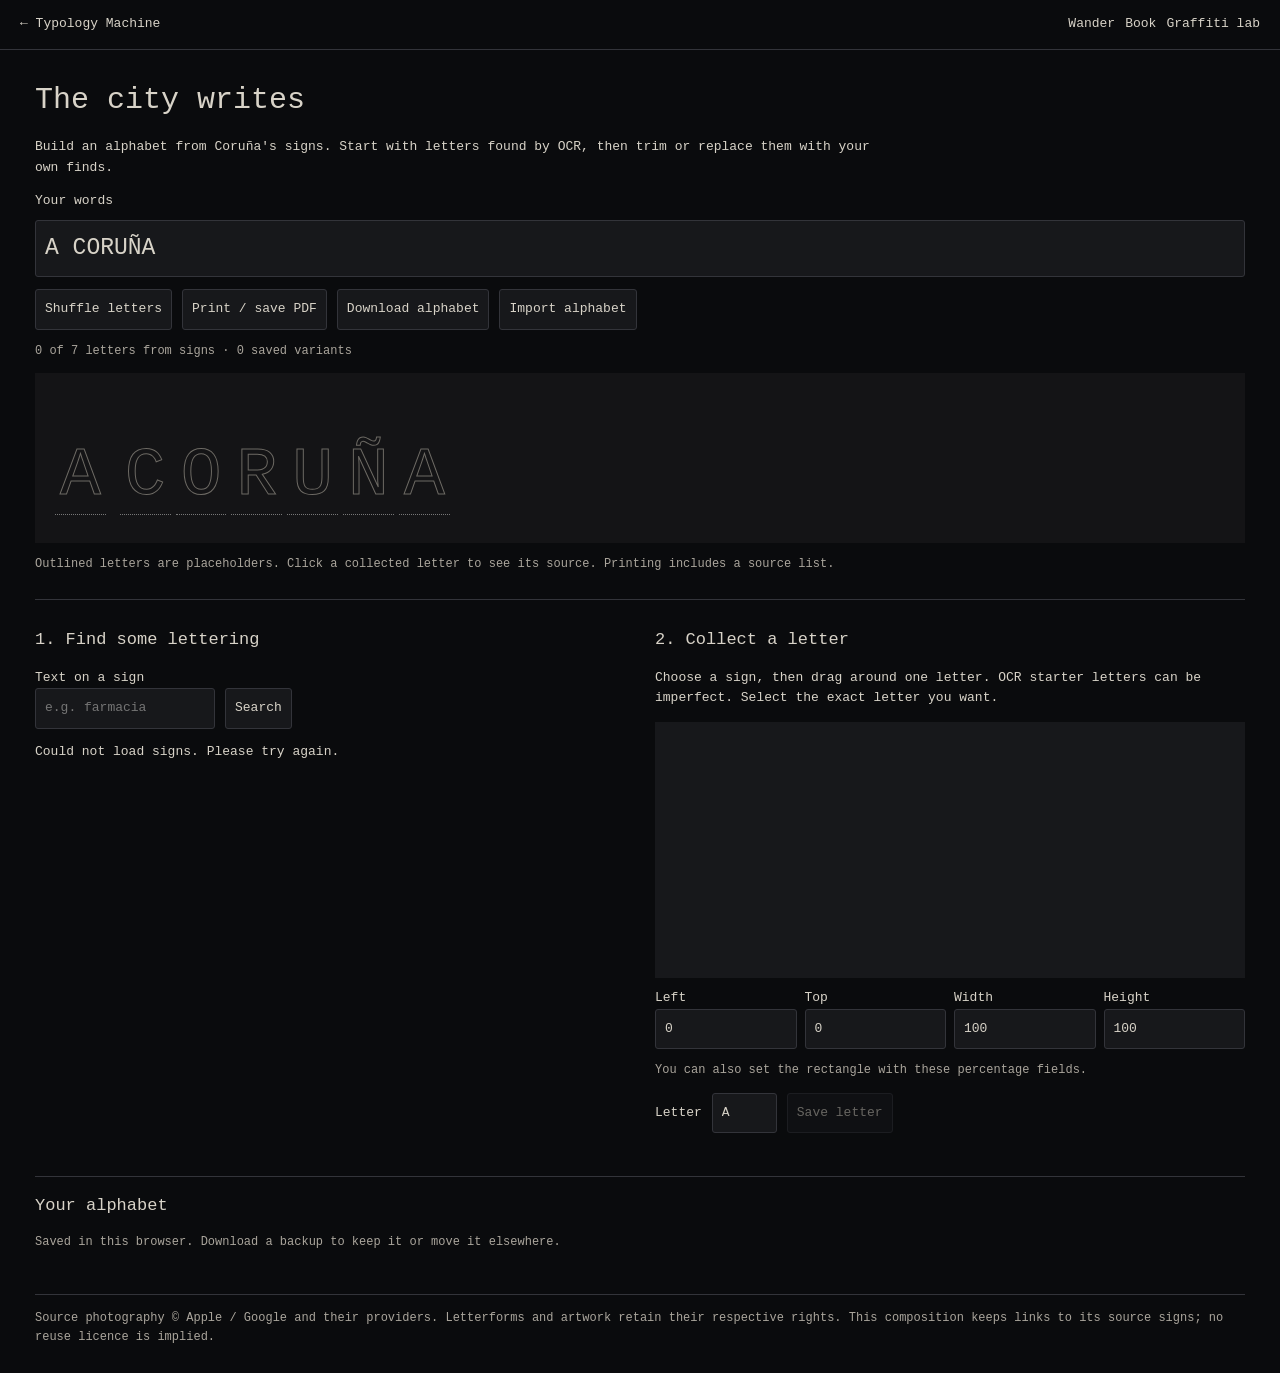
==== site/alphabet.html @ 8d8b2787 "Add aligned visual wandering, street alphabet, printable books and graffiti LoRA" ====
<!doctype html>
<html lang="en"><head><meta charset="utf-8"><meta name="viewport" content="width=device-width,initial-scale=1"><title>Coruña alphabet · Typology Machine</title><link rel="icon" href="favicon.svg" type="image/svg+xml"><link rel="stylesheet" href="alphabet.css?v=a8fb9fb913cc"></head>
<body><header><a href="index.html">← Typology Machine</a><nav aria-label="Experiments"><a href="wander.html">Wander</a><a href="book.html">Book</a><a href="graffiti.html">Graffiti lab</a></nav></header>
<main><h1>The city writes</h1><p>Build an alphabet from Coruña's signs. Start with letters found by OCR, then trim or replace them with your own finds.</p>
<section class="controls" aria-label="Composition"><label for="sentence">Your words</label><input id="sentence" maxlength="160" value="A CORUÑA" autocomplete="off"><div class="actions"><button id="shuffle">Shuffle letters</button><button id="print">Print / save PDF</button><button id="backup">Download alphabet</button><label class="button" for="restore">Import alphabet</label><input id="restore" type="file" accept="application/json" hidden></div></section>
<p id="coverage" role="status"></p><section id="poster" aria-label="Letter composition"></section><p class="note">Outlined letters are placeholders. Click a collected letter to see its source. Printing includes a source list.</p>
<section class="workbench"><div><h2>1. Find some lettering</h2><form id="search-form"><label for="search">Text on a sign</label><div class="search"><input id="search" placeholder="e.g. farmacia" maxlength="200"><button>Search</button></div></form><p id="search-status" role="status"></p><div id="results"></div><button id="more" hidden>More signs</button></div>
<div><h2>2. Collect a letter</h2><p id="crop-help">Choose a sign, then drag around one letter. OCR starter letters can be imperfect. Select the exact letter you want.</p><div id="editor-wrap"><canvas id="editor" width="600" height="260" aria-label="Select a letter in the sign" tabindex="0"></canvas></div><div class="coordinates" aria-label="Selection in percent"><label>Left <input id="left" type="number" min="0" max="99" value="0"></label><label>Top <input id="top" type="number" min="0" max="99" value="0"></label><label>Width <input id="width" type="number" min="1" max="100" value="100"></label><label>Height <input id="height" type="number" min="1" max="100" value="100"></label></div><p class="note">You can also set the rectangle with these percentage fields.</p><div class="search"><label for="letter">Letter</label><input id="letter" maxlength="2" value="A" aria-label="Letter to save"><button id="save" disabled>Save letter</button></div><p id="save-status" role="status"></p><a id="source" hidden target="_blank" rel="noopener">View original source</a></div></section>
<section class="collection"><h2>Your alphabet</h2><p class="note">Saved in this browser. Download a backup to keep it or move it elsewhere.</p><div id="collection"></div></section>
<footer>Source photography © Apple / Google and their providers. Letterforms and artwork retain their respective rights. This composition keeps links to its source signs; no reuse licence is implied.</footer><ol id="print-sources"></ol></main><script src="alphabet.js?v=7a2cc4c3ecc9"></script></body></html>
---- site/alphabet.css ----
:root{color-scheme:dark;font-family:ui-monospace,SFMono-Regular,Menlo,monospace;color:#d8d3c8;background:#0a0b0d;--line:#33343a;--accent:#d79a3a}*{box-sizing:border-box}body{margin:0;font-size:13px;line-height:1.6}header{padding:14px 20px;border-bottom:1px solid var(--line);display:flex;justify-content:space-between;gap:20px;flex-wrap:wrap}nav,.actions,.search{display:flex;gap:10px;align-items:center;flex-wrap:wrap}a{color:inherit}header a{text-decoration:none}main{max-width:1250px;margin:auto;padding:26px 20px}h1{font-size:30px;font-weight:400;margin:0}h2{font-size:17px;font-weight:400}p{max-width:850px}input,button,.button{font:inherit;background:#17181b;color:inherit;border:1px solid var(--line);padding:9px;border-radius:3px}button,.button{cursor:pointer}button:hover,.button:hover{border-color:var(--accent)}button:disabled{opacity:.45;cursor:default}button:focus-visible,input:focus-visible,a:focus-visible,.button:focus-visible{outline:2px solid var(--accent);outline-offset:3px}label{display:block}#sentence{width:100%;font-size:23px;margin:8px 0 12px}.note,footer,#coverage{color:#aaa59c;font-size:12px}.workbench{display:grid;grid-template-columns:1fr 1fr;gap:30px;border-top:1px solid var(--line);margin-top:25px;padding-top:12px}#poster{display:flex;flex-wrap:wrap;gap:14px;padding:28px 20px;min-height:170px;background:#141416;align-items:flex-end}.word{display:flex;gap:5px;align-items:flex-end;flex-wrap:wrap}.glyph{display:inline-flex;align-items:center;justify-content:center;height:92px;min-width:36px;max-width:150px;border:0;padding:0;background:none}.glyph img{height:92px;max-width:150px;object-fit:contain}.placeholder{font-size:68px;color:transparent;-webkit-text-stroke:1px #6d6a64;line-height:1.1;padding:0 5px;border-bottom:1px dotted #777}#results{display:grid;grid-template-columns:repeat(3,1fr);gap:8px;margin:14px 0;max-height:470px;overflow:auto}.sign{min-width:0;padding:5px;overflow:hidden}.sign img{width:100%;height:85px;object-fit:contain}.sign span{display:block;overflow:hidden;text-overflow:ellipsis;white-space:nowrap;font-size:11px}#editor-wrap{background:#17181b;min-height:100px;display:flex;align-items:center;justify-content:center}#editor{display:block;max-width:100%;height:auto;touch-action:none;cursor:crosshair}.coordinates{display:grid;grid-template-columns:repeat(4,1fr);gap:8px;margin-top:10px}.coordinates input{width:100%}#letter{width:65px}.collection{border-top:1px solid var(--line);margin-top:30px}#collection{display:flex;gap:10px;flex-wrap:wrap}.saved{display:grid;grid-template-columns:auto auto;align-items:center;gap:8px;padding:8px;background:#17181b}.saved img{width:40px;height:48px;object-fit:contain}.saved button{padding:3px 7px;font-size:11px}footer{border-top:1px solid var(--line);margin-top:30px;padding-top:14px}#print-sources{display:none}[hidden]{display:none!important}@media(max-width:720px){.workbench{grid-template-columns:1fr}.glyph,.glyph img{height:65px}.placeholder{font-size:48px}#poster{padding:18px 10px;gap:12px}main{padding:20px 14px}.coordinates{gap:5px}}@media print{:root{color-scheme:light;color:#111;background:white}header,.controls,.workbench,.collection,.note,#coverage{display:none}main{max-width:none;padding:0}#poster{background:white;padding:35px 0}.placeholder{-webkit-text-stroke:1px #777}#print-sources{display:block;overflow-wrap:anywhere;font-size:9px}footer{font-size:9px;color:#333}h1{font-size:20px}body{print-color-adjust:exact;-webkit-print-color-adjust:exact}}
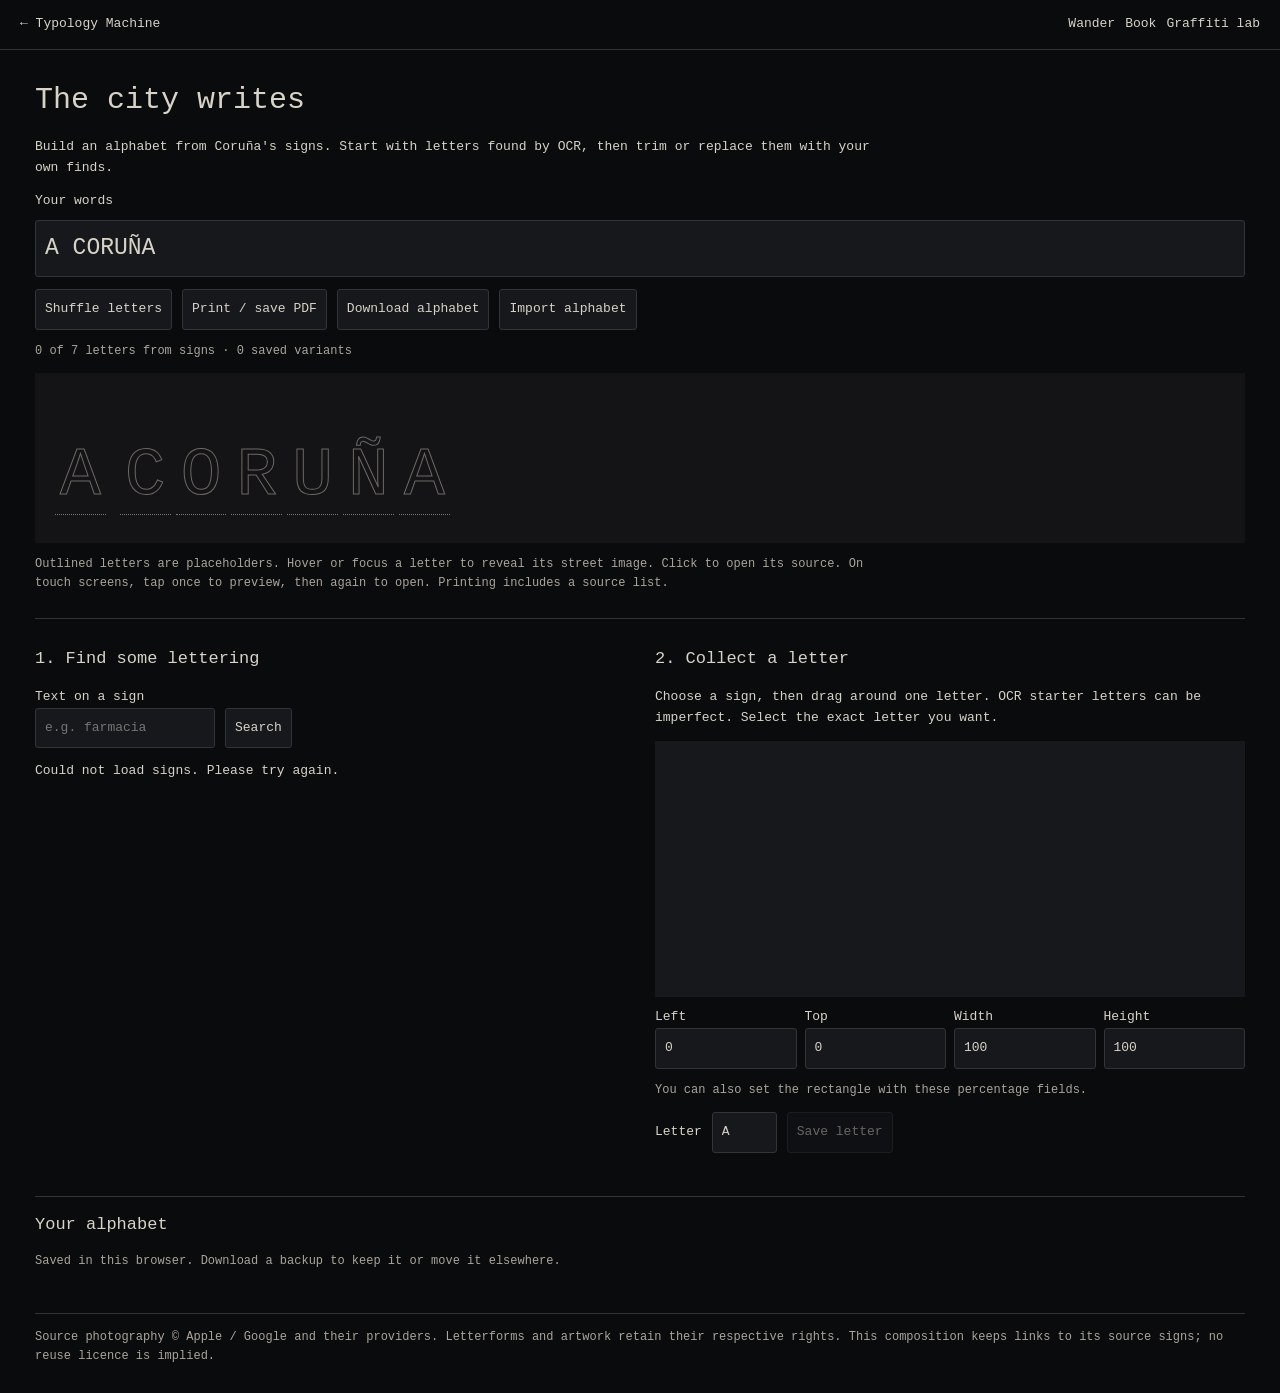
==== commit ce8aae76: "Reveal street photos behind alphabet letters on hover and focus" ====
--- a/site/alphabet.html
+++ b/site/alphabet.html
@@ -1,10 +1,10 @@
 <!doctype html>
-<html lang="en"><head><meta charset="utf-8"><meta name="viewport" content="width=device-width,initial-scale=1"><title>Coruña alphabet · Typology Machine</title><link rel="icon" href="favicon.svg" type="image/svg+xml"><link rel="stylesheet" href="alphabet.css?v=a8fb9fb913cc"></head>
+<html lang="en"><head><meta charset="utf-8"><meta name="viewport" content="width=device-width,initial-scale=1"><title>Coruña alphabet · Typology Machine</title><link rel="icon" href="favicon.svg" type="image/svg+xml"><link rel="stylesheet" href="alphabet.css?v=14a13faf9457"></head>
 <body><header><a href="index.html">← Typology Machine</a><nav aria-label="Experiments"><a href="wander.html">Wander</a><a href="book.html">Book</a><a href="graffiti.html">Graffiti lab</a></nav></header>
 <main><h1>The city writes</h1><p>Build an alphabet from Coruña's signs. Start with letters found by OCR, then trim or replace them with your own finds.</p>
-<section class="controls" aria-label="Composition"><label for="sentence">Your words</label><input id="sentence" maxlength="160" value="A CORUÑA" autocomplete="off"><div class="actions"><button id="shuffle">Shuffle letters</button><button id="print">Print / save PDF</button><button id="backup">Download alphabet</button><label class="button" for="restore">Import alphabet</label><input id="restore" type="file" accept="application/json" hidden></div></section>
-<p id="coverage" role="status"></p><section id="poster" aria-label="Letter composition"></section><p class="note">Outlined letters are placeholders. Click a collected letter to see its source. Printing includes a source list.</p>
+<section class="controls" aria-label="Composition"><label for="sentence">Your words</label><input id="sentence" maxlength="160" value="A CORUÑA" autocomplete="off"><div class="actions"><button id="shuffle">Shuffle letters</button><button id="print">Print / save PDF</button><button id="backup">Download alphabet</button><button id="add-starter" hidden>Add new starter letters</button><label class="button" for="restore">Import alphabet</label><input id="restore" type="file" accept="application/json" hidden></div></section>
+<p id="coverage" role="status"></p><section id="poster" aria-label="Letter composition"></section><p class="note">Outlined letters are placeholders. Hover or focus a letter to reveal its street image. Click to open its source. On touch screens, tap once to preview, then again to open. Printing includes a source list.</p>
 <section class="workbench"><div><h2>1. Find some lettering</h2><form id="search-form"><label for="search">Text on a sign</label><div class="search"><input id="search" placeholder="e.g. farmacia" maxlength="200"><button>Search</button></div></form><p id="search-status" role="status"></p><div id="results"></div><button id="more" hidden>More signs</button></div>
 <div><h2>2. Collect a letter</h2><p id="crop-help">Choose a sign, then drag around one letter. OCR starter letters can be imperfect. Select the exact letter you want.</p><div id="editor-wrap"><canvas id="editor" width="600" height="260" aria-label="Select a letter in the sign" tabindex="0"></canvas></div><div class="coordinates" aria-label="Selection in percent"><label>Left <input id="left" type="number" min="0" max="99" value="0"></label><label>Top <input id="top" type="number" min="0" max="99" value="0"></label><label>Width <input id="width" type="number" min="1" max="100" value="100"></label><label>Height <input id="height" type="number" min="1" max="100" value="100"></label></div><p class="note">You can also set the rectangle with these percentage fields.</p><div class="search"><label for="letter">Letter</label><input id="letter" maxlength="2" value="A" aria-label="Letter to save"><button id="save" disabled>Save letter</button></div><p id="save-status" role="status"></p><a id="source" hidden target="_blank" rel="noopener">View original source</a></div></section>
 <section class="collection"><h2>Your alphabet</h2><p class="note">Saved in this browser. Download a backup to keep it or move it elsewhere.</p><div id="collection"></div></section>
-<footer>Source photography © Apple / Google and their providers. Letterforms and artwork retain their respective rights. This composition keeps links to its source signs; no reuse licence is implied.</footer><ol id="print-sources"></ol></main><script src="alphabet.js?v=7a2cc4c3ecc9"></script></body></html>
+<footer>Source photography © Apple / Google and their providers. Letterforms and artwork retain their respective rights. This composition keeps links to its source signs; no reuse licence is implied.</footer><ol id="print-sources"></ol></main><div id="letter-context" hidden><img id="letter-context-image" alt=""><span id="letter-context-caption"></span><button id="letter-context-close" type="button" aria-label="Close street image preview">Close preview</button></div><script src="alphabet.js?v=937fa5d6d80b"></script></body></html>
--- a/site/alphabet.css
+++ b/site/alphabet.css
@@ -1 +1,3 @@
 :root{color-scheme:dark;font-family:ui-monospace,SFMono-Regular,Menlo,monospace;color:#d8d3c8;background:#0a0b0d;--line:#33343a;--accent:#d79a3a}*{box-sizing:border-box}body{margin:0;font-size:13px;line-height:1.6}header{padding:14px 20px;border-bottom:1px solid var(--line);display:flex;justify-content:space-between;gap:20px;flex-wrap:wrap}nav,.actions,.search{display:flex;gap:10px;align-items:center;flex-wrap:wrap}a{color:inherit}header a{text-decoration:none}main{max-width:1250px;margin:auto;padding:26px 20px}h1{font-size:30px;font-weight:400;margin:0}h2{font-size:17px;font-weight:400}p{max-width:850px}input,button,.button{font:inherit;background:#17181b;color:inherit;border:1px solid var(--line);padding:9px;border-radius:3px}button,.button{cursor:pointer}button:hover,.button:hover{border-color:var(--accent)}button:disabled{opacity:.45;cursor:default}button:focus-visible,input:focus-visible,a:focus-visible,.button:focus-visible{outline:2px solid var(--accent);outline-offset:3px}label{display:block}#sentence{width:100%;font-size:23px;margin:8px 0 12px}.note,footer,#coverage{color:#aaa59c;font-size:12px}.workbench{display:grid;grid-template-columns:1fr 1fr;gap:30px;border-top:1px solid var(--line);margin-top:25px;padding-top:12px}#poster{display:flex;flex-wrap:wrap;gap:14px;padding:28px 20px;min-height:170px;background:#141416;align-items:flex-end}.word{display:flex;gap:5px;align-items:flex-end;flex-wrap:wrap}.glyph{display:inline-flex;align-items:center;justify-content:center;height:92px;min-width:36px;max-width:150px;border:0;padding:0;background:none}.glyph img{height:92px;max-width:150px;object-fit:contain}.placeholder{font-size:68px;color:transparent;-webkit-text-stroke:1px #6d6a64;line-height:1.1;padding:0 5px;border-bottom:1px dotted #777}#results{display:grid;grid-template-columns:repeat(3,1fr);gap:8px;margin:14px 0;max-height:470px;overflow:auto}.sign{min-width:0;padding:5px;overflow:hidden}.sign img{width:100%;height:85px;object-fit:contain}.sign span{display:block;overflow:hidden;text-overflow:ellipsis;white-space:nowrap;font-size:11px}#editor-wrap{background:#17181b;min-height:100px;display:flex;align-items:center;justify-content:center}#editor{display:block;max-width:100%;height:auto;touch-action:none;cursor:crosshair}.coordinates{display:grid;grid-template-columns:repeat(4,1fr);gap:8px;margin-top:10px}.coordinates input{width:100%}#letter{width:65px}.collection{border-top:1px solid var(--line);margin-top:30px}#collection{display:flex;gap:10px;flex-wrap:wrap}.saved{display:grid;grid-template-columns:auto auto;align-items:center;gap:8px;padding:8px;background:#17181b}.saved img{width:40px;height:48px;object-fit:contain}.saved button{padding:3px 7px;font-size:11px}footer{border-top:1px solid var(--line);margin-top:30px;padding-top:14px}#print-sources{display:none}[hidden]{display:none!important}@media(max-width:720px){.workbench{grid-template-columns:1fr}.glyph,.glyph img{height:65px}.placeholder{font-size:48px}#poster{padding:18px 10px;gap:12px}main{padding:20px 14px}.coordinates{gap:5px}}@media print{:root{color-scheme:light;color:#111;background:white}header,.controls,.workbench,.collection,.note,#coverage{display:none}main{max-width:none;padding:0}#poster{background:white;padding:35px 0}.placeholder{-webkit-text-stroke:1px #777}#print-sources{display:block;overflow-wrap:anywhere;font-size:9px}footer{font-size:9px;color:#333}h1{font-size:20px}body{print-color-adjust:exact;-webkit-print-color-adjust:exact}}
+
+#letter-context{position:fixed;inset:0;overflow:hidden;z-index:50;background:#0a0b0de8;pointer-events:none}#letter-context-image{position:absolute;max-width:none;max-height:none;object-fit:fill}#letter-context-caption{position:absolute;bottom:18px;left:18px;max-width:calc(100% - 36px);padding:6px 9px;background:#0a0b0dd9;color:#eee;font-size:12px}#letter-context-close{position:absolute;top:14px;right:14px;pointer-events:auto;background:#0a0b0de8}.glyph.previewing{position:relative;z-index:52;outline:2px solid var(--accent);outline-offset:3px}@media print{#letter-context{display:none!important}.glyph.previewing{outline:0}}
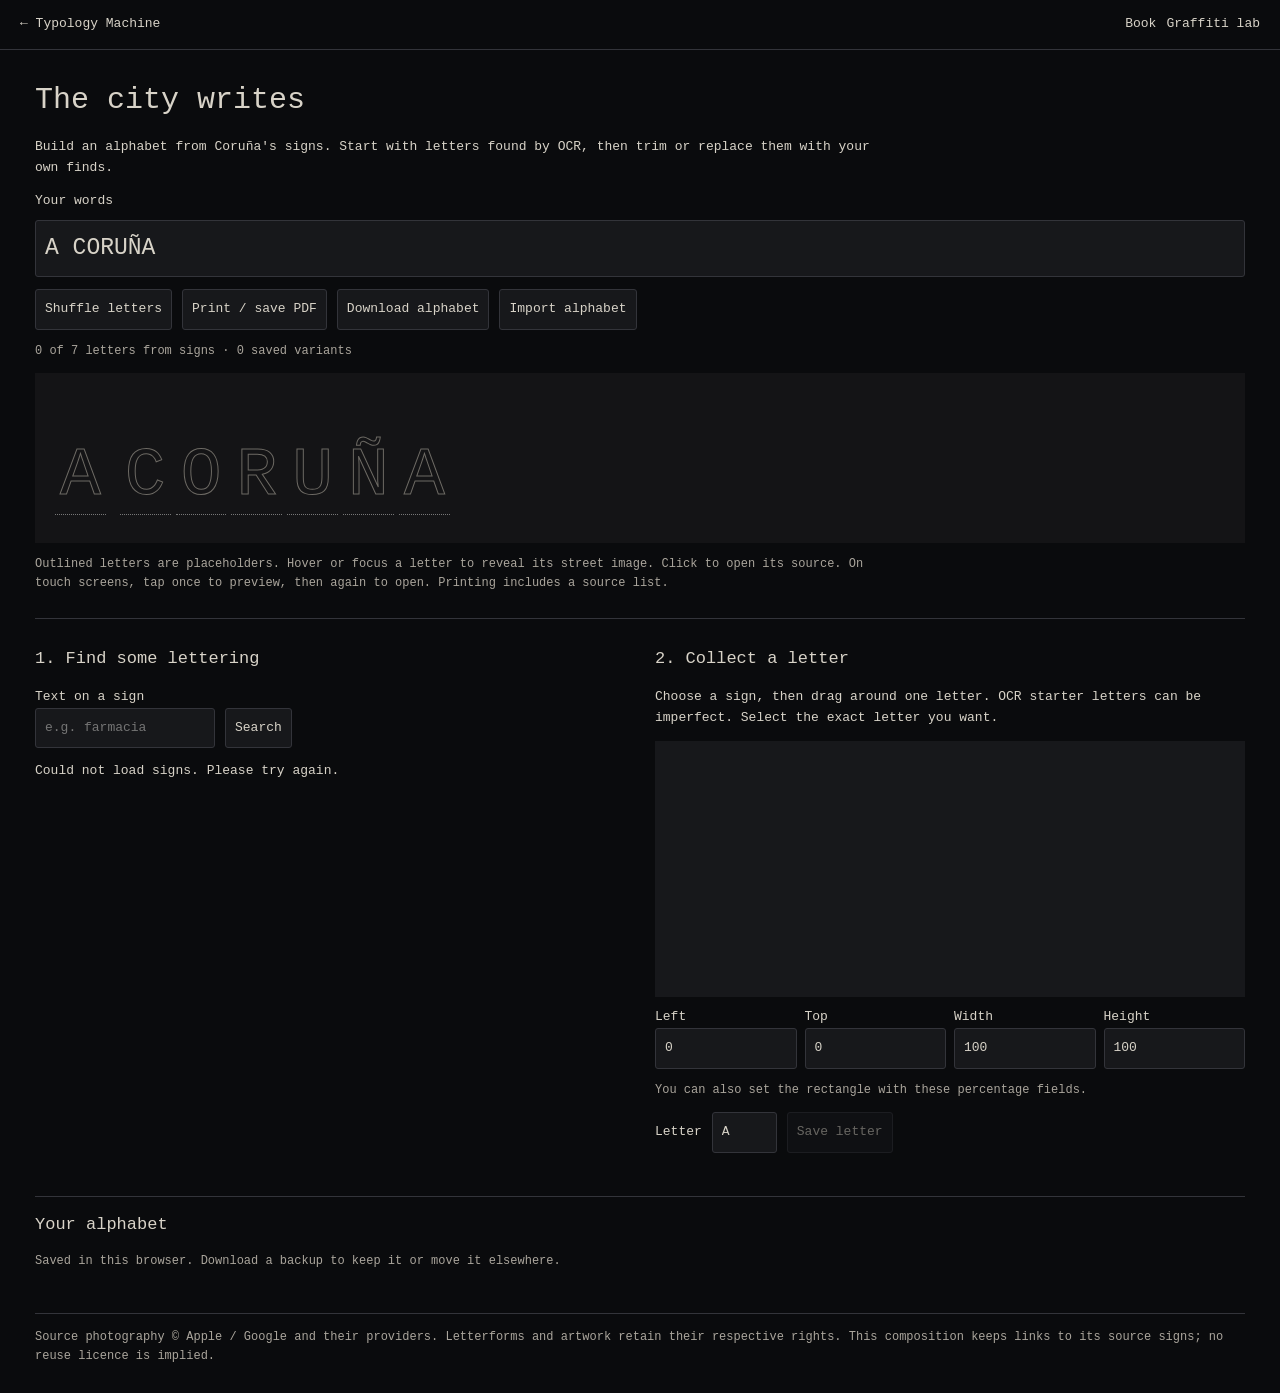
==== commit 893a74b1: "Tighten alphabet letters, fix untitled books, retire wander card Alphabet: re-cut OCR letters to the" ====
--- a/site/alphabet.html
+++ b/site/alphabet.html
@@ -1,10 +1,10 @@
 <!doctype html>
 <html lang="en"><head><meta charset="utf-8"><meta name="viewport" content="width=device-width,initial-scale=1"><title>Coruña alphabet · Typology Machine</title><link rel="icon" href="favicon.svg" type="image/svg+xml"><link rel="stylesheet" href="alphabet.css?v=14a13faf9457"></head>
-<body><header><a href="index.html">← Typology Machine</a><nav aria-label="Experiments"><a href="wander.html">Wander</a><a href="book.html">Book</a><a href="graffiti.html">Graffiti lab</a></nav></header>
+<body><header><a href="index.html">← Typology Machine</a><nav aria-label="Experiments"><a href="book.html">Book</a><a href="graffiti.html">Graffiti lab</a></nav></header>
 <main><h1>The city writes</h1><p>Build an alphabet from Coruña's signs. Start with letters found by OCR, then trim or replace them with your own finds.</p>
-<section class="controls" aria-label="Composition"><label for="sentence">Your words</label><input id="sentence" maxlength="160" value="A CORUÑA" autocomplete="off"><div class="actions"><button id="shuffle">Shuffle letters</button><button id="print">Print / save PDF</button><button id="backup">Download alphabet</button><button id="add-starter" hidden>Add new starter letters</button><label class="button" for="restore">Import alphabet</label><input id="restore" type="file" accept="application/json" hidden></div></section>
+<section class="controls" aria-label="Composition"><label for="sentence">Your words</label><input id="sentence" maxlength="160" value="A CORUÑA" autocomplete="off"><div class="actions"><button id="shuffle">Shuffle letters</button><button id="print">Print / save PDF</button><button id="backup">Download alphabet</button><label class="button" for="restore">Import alphabet</label><input id="restore" type="file" accept="application/json" hidden></div></section>
 <p id="coverage" role="status"></p><section id="poster" aria-label="Letter composition"></section><p class="note">Outlined letters are placeholders. Hover or focus a letter to reveal its street image. Click to open its source. On touch screens, tap once to preview, then again to open. Printing includes a source list.</p>
 <section class="workbench"><div><h2>1. Find some lettering</h2><form id="search-form"><label for="search">Text on a sign</label><div class="search"><input id="search" placeholder="e.g. farmacia" maxlength="200"><button>Search</button></div></form><p id="search-status" role="status"></p><div id="results"></div><button id="more" hidden>More signs</button></div>
 <div><h2>2. Collect a letter</h2><p id="crop-help">Choose a sign, then drag around one letter. OCR starter letters can be imperfect. Select the exact letter you want.</p><div id="editor-wrap"><canvas id="editor" width="600" height="260" aria-label="Select a letter in the sign" tabindex="0"></canvas></div><div class="coordinates" aria-label="Selection in percent"><label>Left <input id="left" type="number" min="0" max="99" value="0"></label><label>Top <input id="top" type="number" min="0" max="99" value="0"></label><label>Width <input id="width" type="number" min="1" max="100" value="100"></label><label>Height <input id="height" type="number" min="1" max="100" value="100"></label></div><p class="note">You can also set the rectangle with these percentage fields.</p><div class="search"><label for="letter">Letter</label><input id="letter" maxlength="2" value="A" aria-label="Letter to save"><button id="save" disabled>Save letter</button></div><p id="save-status" role="status"></p><a id="source" hidden target="_blank" rel="noopener">View original source</a></div></section>
 <section class="collection"><h2>Your alphabet</h2><p class="note">Saved in this browser. Download a backup to keep it or move it elsewhere.</p><div id="collection"></div></section>
-<footer>Source photography © Apple / Google and their providers. Letterforms and artwork retain their respective rights. This composition keeps links to its source signs; no reuse licence is implied.</footer><ol id="print-sources"></ol></main><div id="letter-context" hidden><img id="letter-context-image" alt=""><span id="letter-context-caption"></span><button id="letter-context-close" type="button" aria-label="Close street image preview">Close preview</button></div><script src="alphabet.js?v=937fa5d6d80b"></script></body></html>
+<footer>Source photography © Apple / Google and their providers. Letterforms and artwork retain their respective rights. This composition keeps links to its source signs; no reuse licence is implied.</footer><ol id="print-sources"></ol></main><div id="letter-context" hidden><img id="letter-context-image" alt=""><span id="letter-context-caption"></span><button id="letter-context-close" type="button" aria-label="Close street image preview">Close preview</button></div><script src="alphabet.js?v=5c11eabe7f06"></script></body></html>
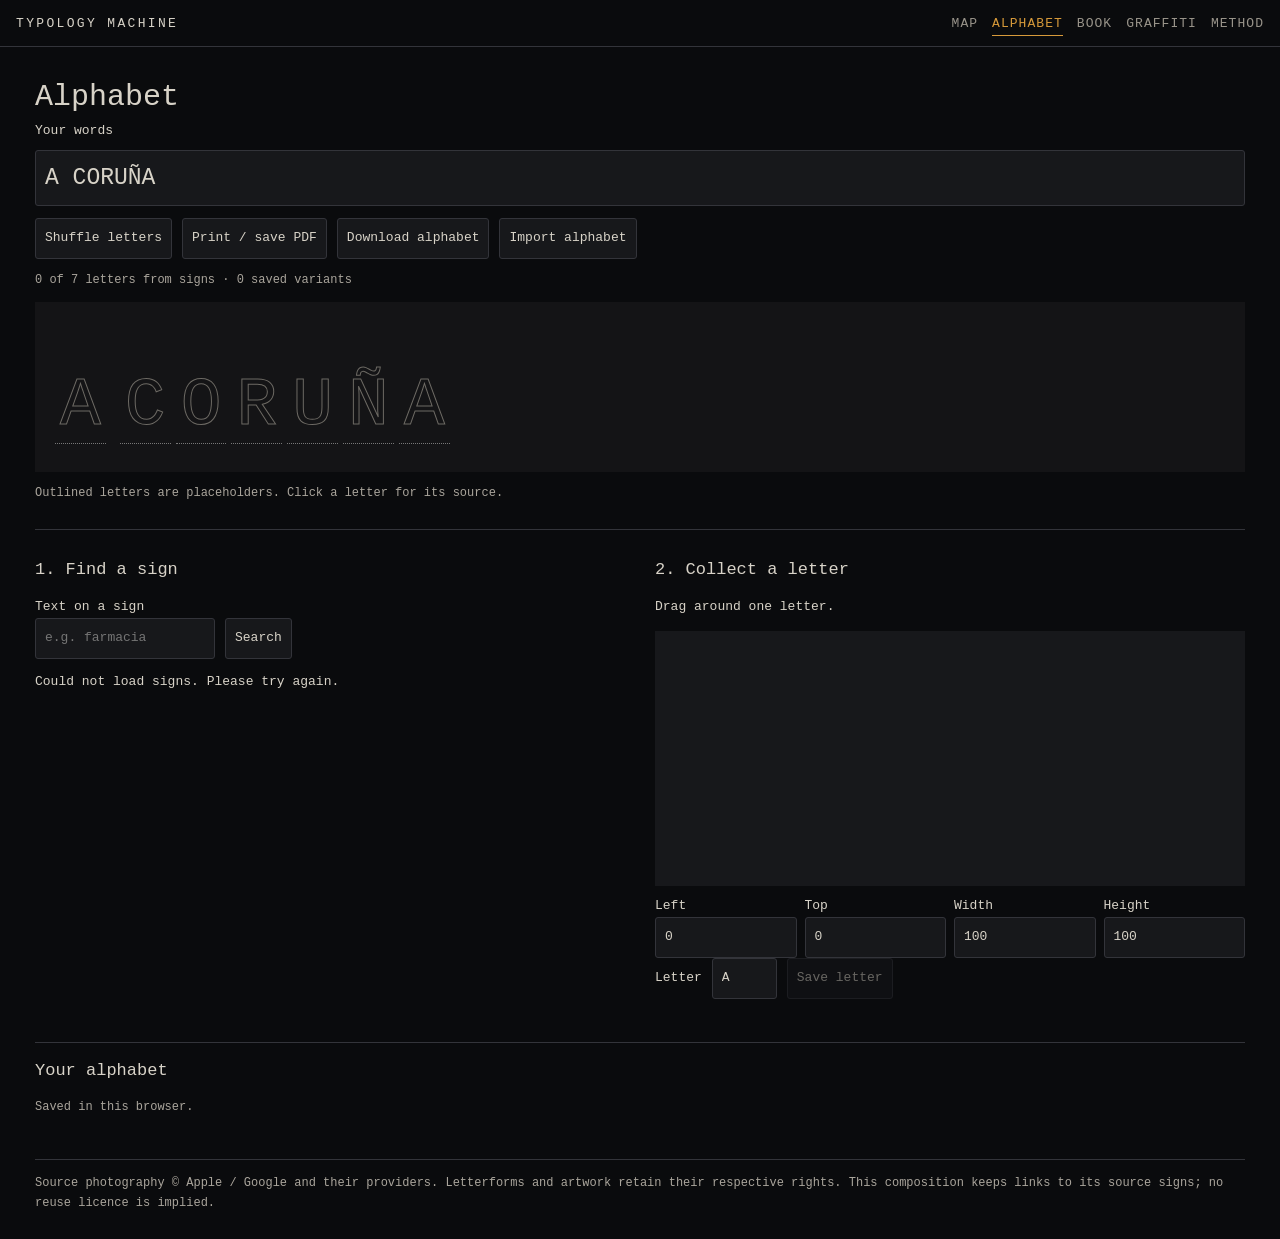
==== commit 7265b192: "WIP from 2026-10-14, as deployed" ====
--- a/site/alphabet.html
+++ b/site/alphabet.html
@@ -1,10 +1,10 @@
 <!doctype html>
-<html lang="en"><head><meta charset="utf-8"><meta name="viewport" content="width=device-width,initial-scale=1"><title>Coruña alphabet · Typology Machine</title><link rel="icon" href="favicon.svg" type="image/svg+xml"><link rel="stylesheet" href="alphabet.css?v=14a13faf9457"></head>
-<body><header><a href="index.html">← Typology Machine</a><nav aria-label="Experiments"><a href="book.html">Book</a><a href="graffiti.html">Graffiti lab</a></nav></header>
-<main><h1>The city writes</h1><p>Build an alphabet from Coruña's signs. Start with letters found by OCR, then trim or replace them with your own finds.</p>
+<html lang="en"><head><meta charset="utf-8"><meta name="viewport" content="width=device-width,initial-scale=1"><title>Alphabet · Typology Machine</title><link rel="icon" href="favicon.svg" type="image/svg+xml"><link rel="stylesheet" href="alphabet.css?v=5743aa819c10"></head>
+<body><header><a class="mast" href="index.html">Typology Machine</a><nav aria-label="Site"><a href="index.html">Map</a><a href="alphabet.html" aria-current="page">Alphabet</a><a href="book.html">Book</a><a href="graffiti.html">Graffiti</a><a href="method.html">Method</a></nav></header>
+<main><h1>Alphabet</h1>
 <section class="controls" aria-label="Composition"><label for="sentence">Your words</label><input id="sentence" maxlength="160" value="A CORUÑA" autocomplete="off"><div class="actions"><button id="shuffle">Shuffle letters</button><button id="print">Print / save PDF</button><button id="backup">Download alphabet</button><label class="button" for="restore">Import alphabet</label><input id="restore" type="file" accept="application/json" hidden></div></section>
-<p id="coverage" role="status"></p><section id="poster" aria-label="Letter composition"></section><p class="note">Outlined letters are placeholders. Hover or focus a letter to reveal its street image. Click to open its source. On touch screens, tap once to preview, then again to open. Printing includes a source list.</p>
-<section class="workbench"><div><h2>1. Find some lettering</h2><form id="search-form"><label for="search">Text on a sign</label><div class="search"><input id="search" placeholder="e.g. farmacia" maxlength="200"><button>Search</button></div></form><p id="search-status" role="status"></p><div id="results"></div><button id="more" hidden>More signs</button></div>
-<div><h2>2. Collect a letter</h2><p id="crop-help">Choose a sign, then drag around one letter. OCR starter letters can be imperfect. Select the exact letter you want.</p><div id="editor-wrap"><canvas id="editor" width="600" height="260" aria-label="Select a letter in the sign" tabindex="0"></canvas></div><div class="coordinates" aria-label="Selection in percent"><label>Left <input id="left" type="number" min="0" max="99" value="0"></label><label>Top <input id="top" type="number" min="0" max="99" value="0"></label><label>Width <input id="width" type="number" min="1" max="100" value="100"></label><label>Height <input id="height" type="number" min="1" max="100" value="100"></label></div><p class="note">You can also set the rectangle with these percentage fields.</p><div class="search"><label for="letter">Letter</label><input id="letter" maxlength="2" value="A" aria-label="Letter to save"><button id="save" disabled>Save letter</button></div><p id="save-status" role="status"></p><a id="source" hidden target="_blank" rel="noopener">View original source</a></div></section>
-<section class="collection"><h2>Your alphabet</h2><p class="note">Saved in this browser. Download a backup to keep it or move it elsewhere.</p><div id="collection"></div></section>
+<p id="coverage" role="status"></p><section id="poster" aria-label="Letter composition"></section><p class="note">Outlined letters are placeholders. Click a letter for its source.</p>
+<section class="workbench"><div><h2>1. Find a sign</h2><form id="search-form"><label for="search">Text on a sign</label><div class="search"><input id="search" placeholder="e.g. farmacia" maxlength="200"><button>Search</button></div></form><p id="search-status" role="status"></p><div id="results"></div><button id="more" hidden>More signs</button></div>
+<div><h2>2. Collect a letter</h2><p id="crop-help">Drag around one letter.</p><div id="editor-wrap"><canvas id="editor" width="600" height="260" aria-label="Select a letter in the sign" tabindex="0"></canvas></div><div class="coordinates" aria-label="Selection in percent"><label>Left <input id="left" type="number" min="0" max="99" value="0"></label><label>Top <input id="top" type="number" min="0" max="99" value="0"></label><label>Width <input id="width" type="number" min="1" max="100" value="100"></label><label>Height <input id="height" type="number" min="1" max="100" value="100"></label></div><div class="search"><label for="letter">Letter</label><input id="letter" maxlength="2" value="A" aria-label="Letter to save"><button id="save" disabled>Save letter</button></div><p id="save-status" role="status"></p><a id="source" hidden target="_blank" rel="noopener">View original source</a></div></section>
+<section class="collection"><h2>Your alphabet</h2><p class="note">Saved in this browser.</p><div id="collection"></div></section>
 <footer>Source photography © Apple / Google and their providers. Letterforms and artwork retain their respective rights. This composition keeps links to its source signs; no reuse licence is implied.</footer><ol id="print-sources"></ol></main><div id="letter-context" hidden><img id="letter-context-image" alt=""><span id="letter-context-caption"></span><button id="letter-context-close" type="button" aria-label="Close street image preview">Close preview</button></div><script src="alphabet.js?v=5c11eabe7f06"></script></body></html>
--- a/site/alphabet.css
+++ b/site/alphabet.css
@@ -1,3 +1,5 @@
 :root{color-scheme:dark;font-family:ui-monospace,SFMono-Regular,Menlo,monospace;color:#d8d3c8;background:#0a0b0d;--line:#33343a;--accent:#d79a3a}*{box-sizing:border-box}body{margin:0;font-size:13px;line-height:1.6}header{padding:14px 20px;border-bottom:1px solid var(--line);display:flex;justify-content:space-between;gap:20px;flex-wrap:wrap}nav,.actions,.search{display:flex;gap:10px;align-items:center;flex-wrap:wrap}a{color:inherit}header a{text-decoration:none}main{max-width:1250px;margin:auto;padding:26px 20px}h1{font-size:30px;font-weight:400;margin:0}h2{font-size:17px;font-weight:400}p{max-width:850px}input,button,.button{font:inherit;background:#17181b;color:inherit;border:1px solid var(--line);padding:9px;border-radius:3px}button,.button{cursor:pointer}button:hover,.button:hover{border-color:var(--accent)}button:disabled{opacity:.45;cursor:default}button:focus-visible,input:focus-visible,a:focus-visible,.button:focus-visible{outline:2px solid var(--accent);outline-offset:3px}label{display:block}#sentence{width:100%;font-size:23px;margin:8px 0 12px}.note,footer,#coverage{color:#aaa59c;font-size:12px}.workbench{display:grid;grid-template-columns:1fr 1fr;gap:30px;border-top:1px solid var(--line);margin-top:25px;padding-top:12px}#poster{display:flex;flex-wrap:wrap;gap:14px;padding:28px 20px;min-height:170px;background:#141416;align-items:flex-end}.word{display:flex;gap:5px;align-items:flex-end;flex-wrap:wrap}.glyph{display:inline-flex;align-items:center;justify-content:center;height:92px;min-width:36px;max-width:150px;border:0;padding:0;background:none}.glyph img{height:92px;max-width:150px;object-fit:contain}.placeholder{font-size:68px;color:transparent;-webkit-text-stroke:1px #6d6a64;line-height:1.1;padding:0 5px;border-bottom:1px dotted #777}#results{display:grid;grid-template-columns:repeat(3,1fr);gap:8px;margin:14px 0;max-height:470px;overflow:auto}.sign{min-width:0;padding:5px;overflow:hidden}.sign img{width:100%;height:85px;object-fit:contain}.sign span{display:block;overflow:hidden;text-overflow:ellipsis;white-space:nowrap;font-size:11px}#editor-wrap{background:#17181b;min-height:100px;display:flex;align-items:center;justify-content:center}#editor{display:block;max-width:100%;height:auto;touch-action:none;cursor:crosshair}.coordinates{display:grid;grid-template-columns:repeat(4,1fr);gap:8px;margin-top:10px}.coordinates input{width:100%}#letter{width:65px}.collection{border-top:1px solid var(--line);margin-top:30px}#collection{display:flex;gap:10px;flex-wrap:wrap}.saved{display:grid;grid-template-columns:auto auto;align-items:center;gap:8px;padding:8px;background:#17181b}.saved img{width:40px;height:48px;object-fit:contain}.saved button{padding:3px 7px;font-size:11px}footer{border-top:1px solid var(--line);margin-top:30px;padding-top:14px}#print-sources{display:none}[hidden]{display:none!important}@media(max-width:720px){.workbench{grid-template-columns:1fr}.glyph,.glyph img{height:65px}.placeholder{font-size:48px}#poster{padding:18px 10px;gap:12px}main{padding:20px 14px}.coordinates{gap:5px}}@media print{:root{color-scheme:light;color:#111;background:white}header,.controls,.workbench,.collection,.note,#coverage{display:none}main{max-width:none;padding:0}#poster{background:white;padding:35px 0}.placeholder{-webkit-text-stroke:1px #777}#print-sources{display:block;overflow-wrap:anywhere;font-size:9px}footer{font-size:9px;color:#333}h1{font-size:20px}body{print-color-adjust:exact;-webkit-print-color-adjust:exact}}
 
 #letter-context{position:fixed;inset:0;overflow:hidden;z-index:50;background:#0a0b0de8;pointer-events:none}#letter-context-image{position:absolute;max-width:none;max-height:none;object-fit:fill}#letter-context-caption{position:absolute;bottom:18px;left:18px;max-width:calc(100% - 36px);padding:6px 9px;background:#0a0b0dd9;color:#eee;font-size:12px}#letter-context-close{position:absolute;top:14px;right:14px;pointer-events:auto;background:#0a0b0de8}.glyph.previewing{position:relative;z-index:52;outline:2px solid var(--accent);outline-offset:3px}@media print{#letter-context{display:none!important}.glyph.previewing{outline:0}}
+
+@media screen{header{display:flex;flex-wrap:wrap;justify-content:space-between;align-items:baseline;gap:8px 24px;padding:14px 16px 10px;border-bottom:1px solid var(--line);font-size:13px}header a{color:#99948a;text-decoration:none;text-transform:uppercase;letter-spacing:.08em;border-bottom:1px solid transparent}header .mast{letter-spacing:.18em;color:#d8d3c8}header nav{display:flex;gap:14px;flex-wrap:wrap}header nav a:hover{color:#d8d3c8}header nav a[aria-current="page"]{color:#d79a3a;border-bottom-color:#d79a3a}}
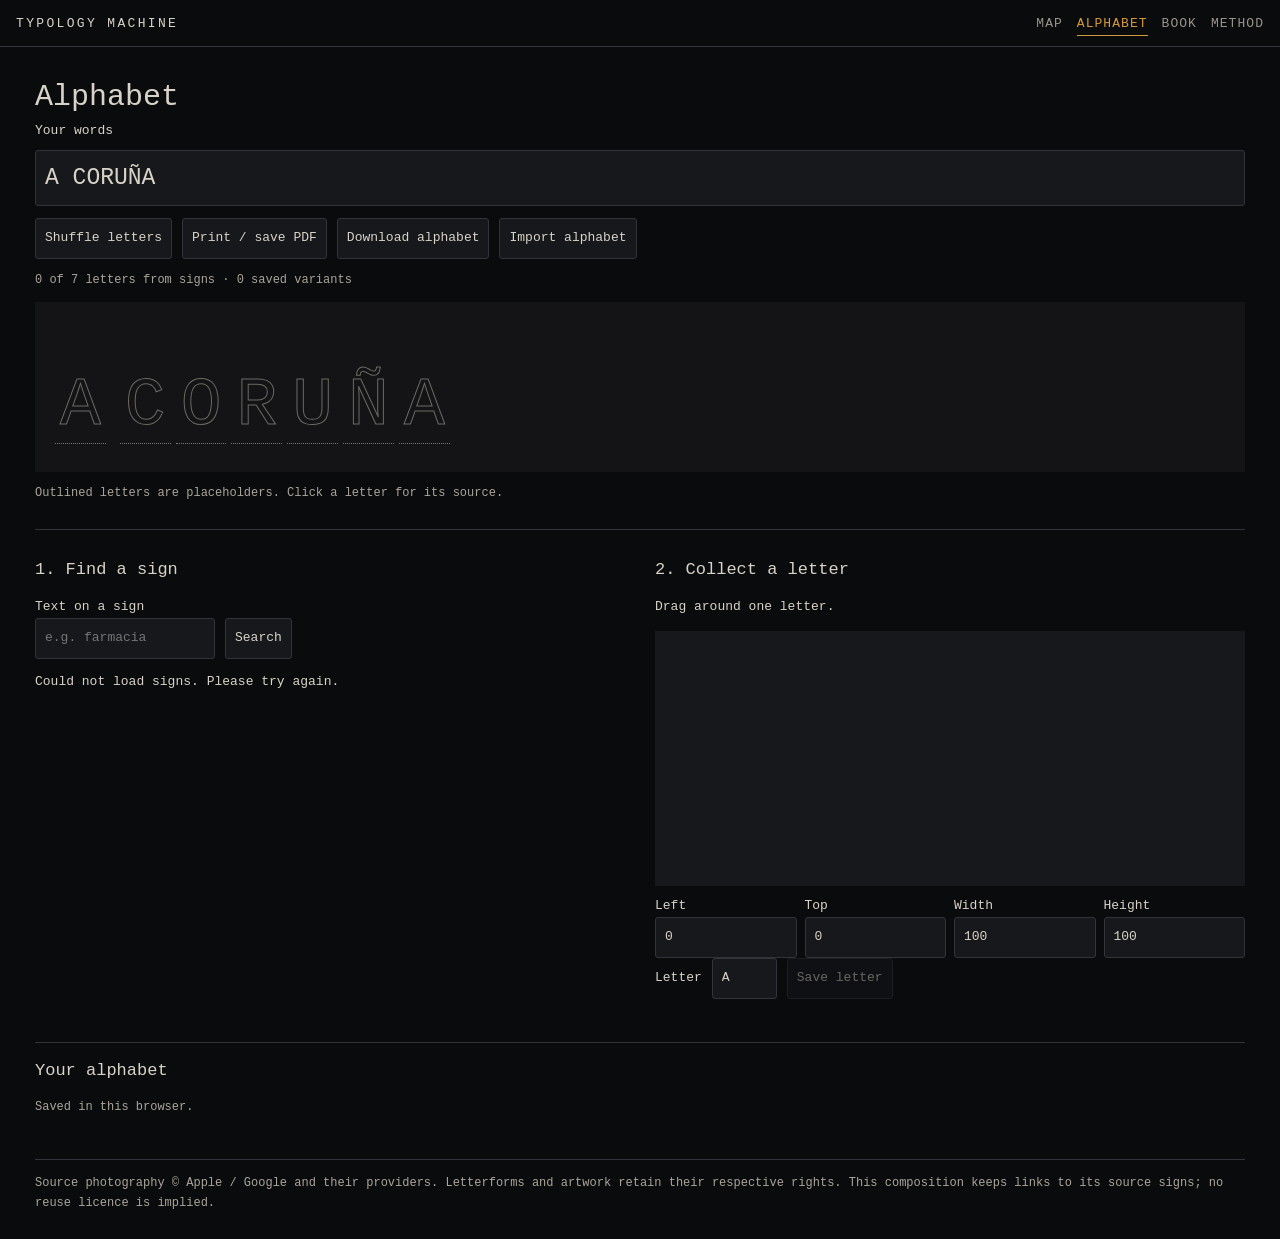
==== commit 354ffba1: "Serve the static viewer from Cloudflare and retire graffiti Assets-only Worker on typology.m19182.de" ====
--- a/site/alphabet.html
+++ b/site/alphabet.html
@@ -1,10 +1,10 @@
 <!doctype html>
 <html lang="en"><head><meta charset="utf-8"><meta name="viewport" content="width=device-width,initial-scale=1"><title>Alphabet · Typology Machine</title><link rel="icon" href="favicon.svg" type="image/svg+xml"><link rel="stylesheet" href="alphabet.css?v=5743aa819c10"></head>
-<body><header><a class="mast" href="index.html">Typology Machine</a><nav aria-label="Site"><a href="index.html">Map</a><a href="alphabet.html" aria-current="page">Alphabet</a><a href="book.html">Book</a><a href="graffiti.html">Graffiti</a><a href="method.html">Method</a></nav></header>
+<body><header><a class="mast" href="index.html">Typology Machine</a><nav aria-label="Site"><a href="index.html">Map</a><a href="alphabet.html" aria-current="page">Alphabet</a><a href="book.html">Book</a><a href="method.html">Method</a></nav></header>
 <main><h1>Alphabet</h1>
 <section class="controls" aria-label="Composition"><label for="sentence">Your words</label><input id="sentence" maxlength="160" value="A CORUÑA" autocomplete="off"><div class="actions"><button id="shuffle">Shuffle letters</button><button id="print">Print / save PDF</button><button id="backup">Download alphabet</button><label class="button" for="restore">Import alphabet</label><input id="restore" type="file" accept="application/json" hidden></div></section>
 <p id="coverage" role="status"></p><section id="poster" aria-label="Letter composition"></section><p class="note">Outlined letters are placeholders. Click a letter for its source.</p>
 <section class="workbench"><div><h2>1. Find a sign</h2><form id="search-form"><label for="search">Text on a sign</label><div class="search"><input id="search" placeholder="e.g. farmacia" maxlength="200"><button>Search</button></div></form><p id="search-status" role="status"></p><div id="results"></div><button id="more" hidden>More signs</button></div>
 <div><h2>2. Collect a letter</h2><p id="crop-help">Drag around one letter.</p><div id="editor-wrap"><canvas id="editor" width="600" height="260" aria-label="Select a letter in the sign" tabindex="0"></canvas></div><div class="coordinates" aria-label="Selection in percent"><label>Left <input id="left" type="number" min="0" max="99" value="0"></label><label>Top <input id="top" type="number" min="0" max="99" value="0"></label><label>Width <input id="width" type="number" min="1" max="100" value="100"></label><label>Height <input id="height" type="number" min="1" max="100" value="100"></label></div><div class="search"><label for="letter">Letter</label><input id="letter" maxlength="2" value="A" aria-label="Letter to save"><button id="save" disabled>Save letter</button></div><p id="save-status" role="status"></p><a id="source" hidden target="_blank" rel="noopener">View original source</a></div></section>
 <section class="collection"><h2>Your alphabet</h2><p class="note">Saved in this browser.</p><div id="collection"></div></section>
-<footer>Source photography © Apple / Google and their providers. Letterforms and artwork retain their respective rights. This composition keeps links to its source signs; no reuse licence is implied.</footer><ol id="print-sources"></ol></main><div id="letter-context" hidden><img id="letter-context-image" alt=""><span id="letter-context-caption"></span><button id="letter-context-close" type="button" aria-label="Close street image preview">Close preview</button></div><script src="alphabet.js?v=5c11eabe7f06"></script></body></html>
+<footer>Source photography © Apple / Google and their providers. Letterforms and artwork retain their respective rights. This composition keeps links to its source signs; no reuse licence is implied.</footer><ol id="print-sources"></ol></main><div id="letter-context" hidden><img id="letter-context-image" alt=""><span id="letter-context-caption"></span><button id="letter-context-close" type="button" aria-label="Close street image preview">Close preview</button></div><script src="crop-storage.js?v=648f870047d9"></script><script src="alphabet.js?v=9a099bf07d32"></script></body></html>
